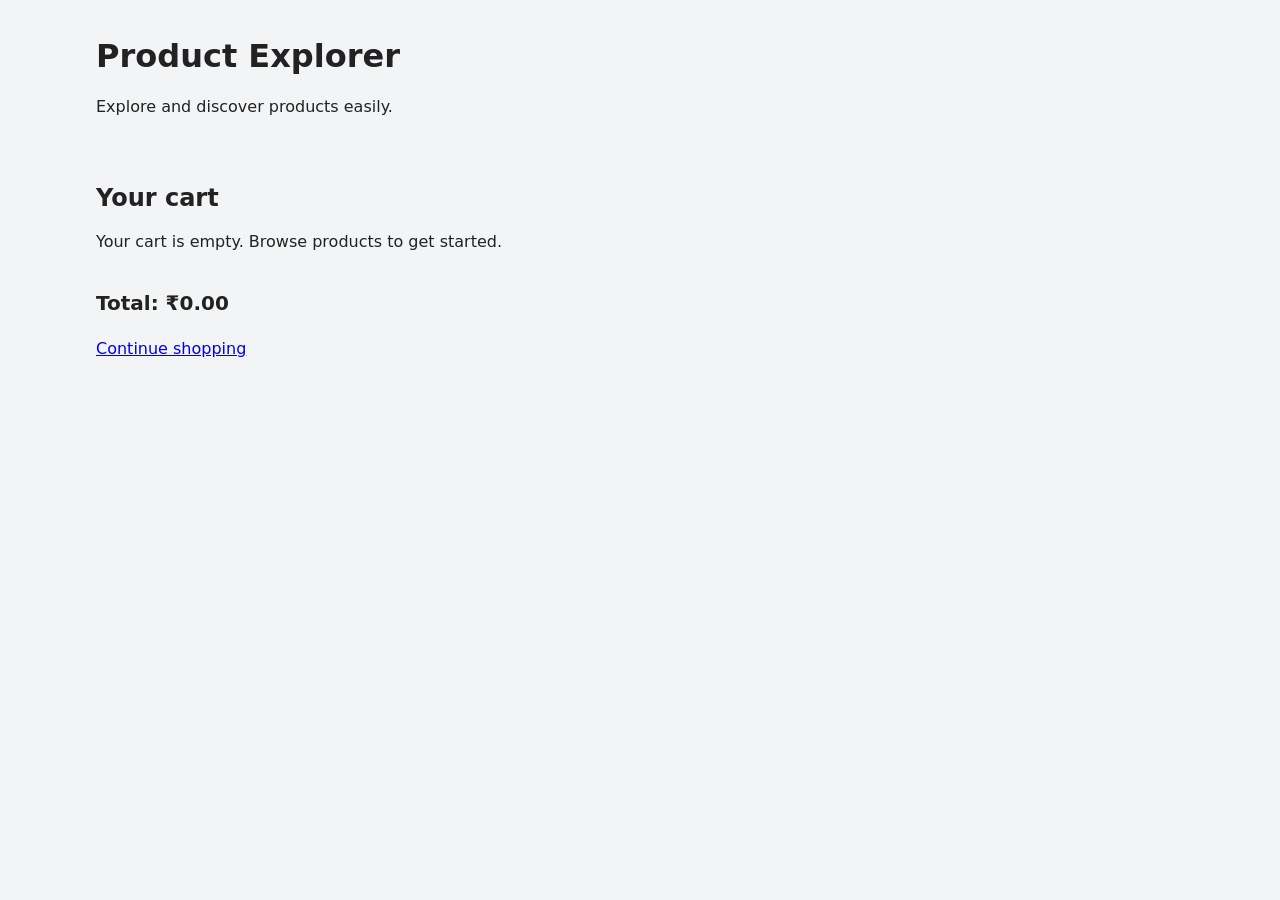
==== cart.html @ fdb5418e "Add persistent cart with quantity controls and INR totals" ====
<!doctype html>
<html lang="en">
  <head>
    <meta charset="UTF-8" />
    <meta name="viewport" content="width=device-width, initial-scale=1.0" />
    <title>Your cart | Product Explorer</title>

    <link rel="stylesheet" href="style.css" />
    <script src="cart.js" defer></script>
    <script src="cart-page.js" defer></script>
  </head>
  <body>
    <header>
      <h1>Product Explorer</h1>
      <p>Explore and discover products easily.</p>
    </header>

    <main>
      <h2>Your cart</h2>
      <p id="cart-status" role="status"></p>

      <ul id="cart-list"></ul>
      <p id="cart-total" hidden></p>

      <a id="continue-shopping" href="index.html">Continue shopping</a>
    </main>
  </body>
</html>
---- style.css ----
body {
  margin: 0;
  font-family:
    system-ui,
    -apple-system,
    BlinkMacSystemFont,
    "Segoe UI",
    Roboto,
    Oxygen,
    Ubuntu,
    Cantarell,
    "Open Sans",
    "Helvetica Neue",
    sans-serif;
  background-color: #f3f4f6;
  color: #222;
}

header,
main {
  max-width: 68rem;
  margin: 0 auto;
  padding: 1rem;
}

#product-list {
  list-style: none;
  padding: 0;
  display: grid;
  grid-template-columns: 1fr;
  gap: 1rem;
}

.product-card {
  background-color: white;
  border: 1px solid #ddd;
  border-radius: 0.5rem;
  padding: 1rem;
}

.product-card img {
  width: 100%;
  height: 12rem;
  object-fit: contain;
}

.product-card p {
  font-weight: 600;
  color: blue;
}

#reload-products,
#reload-product,
.blue-button {
  background-color: blue;
  color: white;
  padding: 0.6rem 1rem;
  border: none;
  border-radius: 0.5rem;
  cursor: pointer;
}

#reload-products[aria-disabled="true"],
#reload-product[aria-disabled="true"] {
  opacity: 0.6;
  cursor: not-allowed;
}

#reload-product {
  margin-bottom: 1rem;
}

label[for="product-search"],
label[for="product-category"],
label[for="product-sort"] {
  display: block;
  margin-bottom: 0.4rem;
}

#product-search,
#product-category,
#product-sort {
  display: block;
  width: 100%;
  max-width: 28rem;
  font: inherit;
  box-sizing: border-box;
  padding: 0.7rem 0.8rem;
  border: 1px solid #ccc;
  border-radius: 0.5rem;
  margin-bottom: 1rem;
}

.product-detail {
  display: grid;
  grid-template-columns: 1fr;
  gap: 1.5rem;
  background-color: white;
  border: 1px solid #ddd;
  border-radius: 0.5rem;
  padding: 1rem;
  margin-bottom: 1.5rem;
}

.product-detail img {
  width: 100%;
  height: 20rem;
  object-fit: contain;
}

.product-detail-info {
  min-width: 0;
  overflow-wrap: anywhere;
  line-height: 1.6;
}

.product-detail-info h3 {
  margin-top: 0;
}

.product-price {
  color: blue;
  font-weight: 700;
}

#cart-list {
  list-style: none;
  padding: 0;
  display: grid;
  gap: 1rem;
}

.cart-item {
  display: grid;
  grid-template-columns: minmax(0, 1fr);
  gap: 1rem;
  padding: 1rem;
  background-color: white;
  border: 1px solid #ddd;
  border-radius: 0.5rem;
  min-width: 0;
}

.cart-item img {
  width: 100%;
  max-width: 10rem;
  height: 10rem;
  object-fit: contain;
  justify-self: center;
}

.cart-item-info {
  min-width: 0;
  overflow-wrap: anywhere;
  line-height: 1.5;
}

.cart-item-info > a {
  font-weight: 700;
}

.cart-quantity-controls {
  display: flex;
  flex-wrap: wrap;
  align-items: center;
  gap: 0.5rem;
}

.cart-quantity-controls p {
  margin: 0;
}

.cart-item button {
  font: inherit;
  padding: 0.6rem 0.8rem;
  border: 1px solid #ccc;
  border-radius: 0.5rem;
  min-height: 2.75rem;
  background-color: #f9fafb;
  color: #222;
  cursor: pointer;
}

.cart-item button:focus-visible {
  outline: 3px solid #2563eb;
  outline-offset: 2px;
}

.cart-item button[aria-disabled="true"] {
  background-color: #e5e7eb;
  border-color: #d1d5db;
  color: #6b7280;
  cursor: not-allowed;
}

.cart-item button.cart-remove {
  background-color: #fee2e2;
  border-color: #fca5a5;
  color: #991b1b;
}

#cart-total {
  margin-top: 1.5rem;
  margin-bottom: 1.5rem;
  font-size: 1.25rem;
  font-weight: 700;
}

@media (min-width: 40rem) {
  #product-list {
    grid-template-columns: repeat(2, minmax(0, 1fr));
  }

  .product-detail {
    grid-template-columns: repeat(2, minmax(0, 1fr));
  }

  .cart-item {
    grid-template-columns: 10rem minmax(0, 1fr);
    align-items: center;
  }
}

@media (min-width: 64rem) {
  #product-list {
    grid-template-columns: repeat(3, minmax(0, 1fr));
  }
}
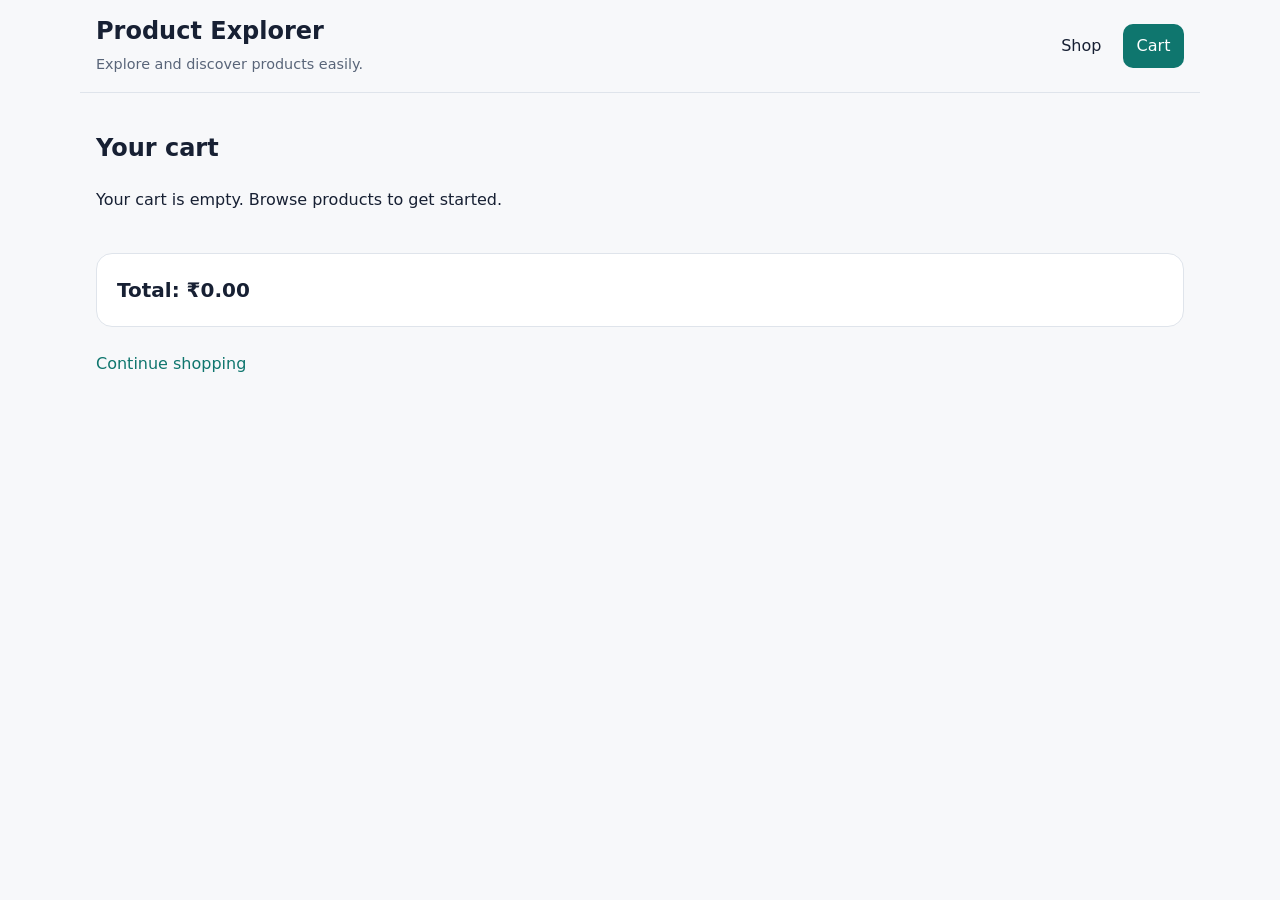
==== commit 7443b910: "Polish responsive storefront and cart styling" ====
--- a/cart.html
+++ b/cart.html
@@ -10,9 +10,16 @@
     <script src="cart-page.js" defer></script>
   </head>
   <body>
-    <header>
-      <h1>Product Explorer</h1>
-      <p>Explore and discover products easily.</p>
+    <header class="site-header">
+      <div class="site-brand">
+        <h1><a href="index.html">Product Explorer</a></h1>
+        <p>Explore and discover products easily.</p>
+      </div>
+
+      <nav class="site-nav" aria-label="Main navigation">
+        <a href="index.html">Shop</a>
+        <a href="cart.html" aria-current="page">Cart</a>
+      </nav>
     </header>
 
     <main>
@@ -22,7 +29,9 @@
       <ul id="cart-list"></ul>
       <p id="cart-total" hidden></p>
 
-      <a id="continue-shopping" href="index.html">Continue shopping</a>
+      <a id="continue-shopping" href="index.html" class="back-link"
+        >Continue shopping</a
+      >
     </main>
   </body>
 </html>
--- a/style.css
+++ b/style.css
@@ -1,3 +1,18 @@
+:root {
+  --color-background: #f7f8fa;
+  --color-surface: #ffffff;
+  --color-text: #172033;
+  --color-muted: #596579;
+  --color-border: #dfe4eb;
+
+  --color-accent: #0f766e;
+  --color-accent-hover: #115e59;
+
+  --radius-card: 1rem;
+  --radius-control: 0.625rem;
+  --shadow-card: 0 4px 16px rgb(15 23 42 / 6%);
+}
+
 body {
   margin: 0;
   font-family:
@@ -12,8 +27,74 @@
     "Open Sans",
     "Helvetica Neue",
     sans-serif;
-  background-color: #f3f4f6;
-  color: #222;
+  background-color: var(--color-background);
+  color: var(--color-text);
+  line-height: 1.6;
+}
+
+.site-header {
+  display: flex;
+  align-items: center;
+  justify-content: space-between;
+  flex-wrap: wrap;
+  gap: 1rem;
+  border-bottom: 1px solid var(--color-border);
+}
+
+.site-brand {
+  min-width: 0;
+}
+
+.site-brand h1 {
+  margin: 0;
+  font-size: 1.5rem;
+  line-height: 1.3;
+}
+
+.site-brand h1 a {
+  color: var(--color-text);
+  text-decoration: none;
+}
+
+.site-brand p {
+  margin: 0.35rem 0 0;
+  color: var(--color-muted);
+  font-size: 0.9rem;
+}
+
+.site-nav {
+  display: flex;
+  flex-wrap: wrap;
+  align-items: center;
+  gap: 0.5rem;
+}
+
+.site-nav a {
+  display: inline-block;
+  padding: 0.55rem 0.85rem;
+  border-radius: var(--radius-control);
+  color: var(--color-text);
+  text-decoration: none;
+  font-weight: 500;
+  transition:
+    background-color 0.2s ease,
+    color 0.2s ease;
+}
+
+.site-nav a:hover {
+  background-color: var(--color-surface);
+  color: var(--color-accent);
+}
+
+.site-nav a[aria-current="page"] {
+  background-color: var(--color-accent);
+  color: var(--color-surface);
+}
+
+.site-brand a:focus-visible,
+.site-nav a:focus-visible {
+  outline: 2px solid var(--color-accent);
+  outline-offset: 3px;
 }
 
 header,
@@ -32,32 +113,96 @@
 }
 
 .product-card {
-  background-color: white;
-  border: 1px solid #ddd;
-  border-radius: 0.5rem;
+  display: flex;
+  flex-direction: column;
+  gap: 0.75rem;
+  min-width: 0;
+  background-color: var(--color-surface);
+  border: 1px solid var(--color-border);
+  border-radius: var(--radius-card);
   padding: 1rem;
+  box-shadow: var(--shadow-card);
+  transition:
+    transform 0.2s ease,
+    box-shadow 0.2s ease,
+    border-color 0.2s ease;
 }
 
 .product-card img {
+  display: block;
   width: 100%;
-  height: 12rem;
+  height: 14rem;
   object-fit: contain;
+  background-color: var(--color-background);
+  border-radius: var(--radius-control);
+}
+
+.product-card h3 {
+  margin: 0;
+  font-size: 1rem;
+  line-height: 1.45;
+  overflow-wrap: anywhere;
+}
+
+.product-card h3 a,
+.product-card h3 a:visited {
+  color: var(--color-text);
+  text-decoration: none;
+}
+
+.product-card h3 a:hover {
+  color: var(--color-accent);
+  text-decoration: underline;
+}
+
+.product-card h3 a:focus-visible {
+  outline: 2px solid var(--color-accent);
+  outline-offset: 3px;
+  border-radius: 2px;
 }
 
 .product-card p {
-  font-weight: 600;
-  color: blue;
+  font-size: 1.125rem;
+  font-weight: 700;
+  margin: auto 0 0;
+  color: var(--color-accent);
+}
+
+@media (hover: hover) and (pointer: fine) {
+  .product-card:hover {
+    transform: translateY(-3px);
+    border-color: var(--color-accent);
+    box-shadow: 0 10px 24px rgb(15 23 42 / 10%);
+  }
+}
+
+@media (prefers-reduced-motion: reduce) {
+  .product-card,
+  .site-nav a {
+    transition: none;
+  }
+
+  .product-card:hover {
+    transform: none;
+  }
 }
 
 #reload-products,
 #reload-product,
 .blue-button {
-  background-color: blue;
+  font: inherit;
+  background-color: var(--color-accent);
   color: white;
   padding: 0.6rem 1rem;
   border: none;
-  border-radius: 0.5rem;
+  border-radius: var(--radius-control);
   cursor: pointer;
+}
+
+#reload-products:not([aria-disabled="true"]):hover,
+#reload-product:not([aria-disabled="true"]):hover,
+.blue-button:not([aria-disabled="true"]):hover {
+  background-color: var(--color-accent-hover);
 }
 
 #reload-products[aria-disabled="true"],
@@ -68,13 +213,6 @@
 
 #reload-product {
   margin-bottom: 1rem;
-}
-
-label[for="product-search"],
-label[for="product-category"],
-label[for="product-sort"] {
-  display: block;
-  margin-bottom: 0.4rem;
 }
 
 #product-search,
@@ -82,48 +220,95 @@
 #product-sort {
   display: block;
   width: 100%;
-  max-width: 28rem;
   font: inherit;
   box-sizing: border-box;
   padding: 0.7rem 0.8rem;
-  border: 1px solid #ccc;
-  border-radius: 0.5rem;
-  margin-bottom: 1rem;
+  border: 1px solid var(--color-border);
+  border-radius: var(--radius-control);
+  background-color: var(--color-surface);
+  color: var(--color-text);
+}
+
+#product-search:focus-visible,
+#product-category:focus-visible,
+#product-sort:focus-visible,
+#reload-products:focus-visible,
+#reload-product:focus-visible,
+.blue-button:focus-visible {
+  outline: 2px solid var(--color-accent);
+  outline-offset: 3px;
 }
 
 .product-detail {
   display: grid;
   grid-template-columns: 1fr;
+  align-items: start;
   gap: 1.5rem;
-  background-color: white;
-  border: 1px solid #ddd;
-  border-radius: 0.5rem;
-  padding: 1rem;
+  background-color: var(--color-surface);
+  border: 1px solid var(--color-border);
+  border-radius: var(--radius-card);
+  padding: 1.25rem;
   margin-bottom: 1.5rem;
+  box-shadow: var(--shadow-card);
 }
 
 .product-detail img {
+  display: block;
   width: 100%;
   height: 20rem;
   object-fit: contain;
+  background-color: var(--color-background);
+  border-radius: var(--radius-control);
 }
 
 .product-detail-info {
+  display: flex;
+  flex-direction: column;
+  gap: 1rem;
   min-width: 0;
   overflow-wrap: anywhere;
   line-height: 1.6;
 }
 
+.product-detail-info > * {
+  margin: 0;
+}
+
 .product-detail-info h3 {
-  margin-top: 0;
-}
-
-.product-price {
-  color: blue;
+  font-size: 1.5rem;
+  line-height: 1.25;
+  margin: 0;
+}
+
+.product-detail .product-price {
+  font-size: 1.375rem;
+  color: var(--color-accent);
   font-weight: 700;
 }
 
+.product-detail .blue-button {
+  align-self: flex-start;
+}
+
+.back-link,
+.back-link:visited {
+  display: inline-block;
+  color: var(--color-accent);
+  text-decoration: none;
+}
+
+.back-link:hover {
+  text-decoration: underline;
+}
+
+.back-link:focus-visible {
+  outline: 2px solid var(--color-accent);
+  outline-offset: 3px;
+  border-radius: 2px;
+}
+
 #cart-list {
+  margin: 0;
   list-style: none;
   padding: 0;
   display: grid;
@@ -134,29 +319,63 @@
   display: grid;
   grid-template-columns: minmax(0, 1fr);
   gap: 1rem;
-  padding: 1rem;
-  background-color: white;
-  border: 1px solid #ddd;
-  border-radius: 0.5rem;
-  min-width: 0;
+  padding: 1.25rem;
+  background-color: var(--color-surface);
+  border: 1px solid var(--color-border);
+  border-radius: var(--radius-card);
+  min-width: 0;
+  box-shadow: var(--shadow-card);
 }
 
 .cart-item img {
+  display: block;
   width: 100%;
   max-width: 10rem;
   height: 10rem;
   object-fit: contain;
   justify-self: center;
+  background-color: var(--color-background);
+  border-radius: var(--radius-control);
 }
 
 .cart-item-info {
+  display: flex;
+  flex-direction: column;
+  gap: 0.75rem;
   min-width: 0;
   overflow-wrap: anywhere;
   line-height: 1.5;
 }
 
+.cart-item-info > p {
+  margin: 0;
+}
+
 .cart-item-info > a {
+  font-size: 1.125rem;
   font-weight: 700;
+  color: var(--color-text);
+  text-decoration: none;
+}
+
+.cart-item-info > a:hover {
+  color: var(--color-accent);
+  text-decoration: underline;
+}
+
+.cart-item-info > a:focus-visible {
+  outline: 2px solid var(--color-accent);
+  outline-offset: 3px;
+  border-radius: 2px;
+}
+
+.cart-unit-price {
+  color: var(--color-muted);
+}
+
+.cart-line-total {
+  font-weight: 700;
+  color: var(--color-accent);
 }
 
 .cart-quantity-controls {
@@ -173,46 +392,75 @@
 .cart-item button {
   font: inherit;
   padding: 0.6rem 0.8rem;
-  border: 1px solid #ccc;
-  border-radius: 0.5rem;
+  border: 1px solid var(--color-border);
+  border-radius: var(--radius-control);
   min-height: 2.75rem;
-  background-color: #f9fafb;
-  color: #222;
+  background-color: var(--color-surface);
+  color: var(--color-text);
   cursor: pointer;
 }
 
 .cart-item button:focus-visible {
-  outline: 3px solid #2563eb;
+  outline: 3px solid var(--color-accent);
   outline-offset: 2px;
 }
 
 .cart-item button[aria-disabled="true"] {
-  background-color: #e5e7eb;
-  border-color: #d1d5db;
-  color: #6b7280;
+  background-color: var(--color-background);
+  border-color: var(--color-border);
+  color: var(--color-muted);
   cursor: not-allowed;
 }
 
 .cart-item button.cart-remove {
+  align-self: flex-start;
   background-color: #fee2e2;
   border-color: #fca5a5;
   color: #991b1b;
 }
 
 #cart-total {
-  margin-top: 1.5rem;
-  margin-bottom: 1.5rem;
+  margin: 1.5rem 0;
+  padding: 1.25rem;
   font-size: 1.25rem;
   font-weight: 700;
+  color: var(--color-text);
+  background-color: var(--color-surface);
+  border: 1px solid var(--color-border);
+  border-radius: var(--radius-card);
+}
+
+.product-filters {
+  display: grid;
+  grid-template-columns: minmax(0, 1fr);
+  gap: 1rem;
+}
+
+.filter-field {
+  min-width: 0;
+}
+
+.filter-field label {
+  display: block;
+  margin-bottom: 0.4rem;
 }
 
 @media (min-width: 40rem) {
+  .product-filters {
+    grid-template-columns: repeat(2, minmax(0, 1fr));
+  }
+
+  .filter-field-search {
+    grid-column: 1/-1;
+  }
+
   #product-list {
     grid-template-columns: repeat(2, minmax(0, 1fr));
   }
 
   .product-detail {
     grid-template-columns: repeat(2, minmax(0, 1fr));
+    padding: 2rem;
   }
 
   .cart-item {
@@ -222,6 +470,14 @@
 }
 
 @media (min-width: 64rem) {
+  .product-filters {
+    grid-template-columns: 2fr 1fr 1fr;
+  }
+
+  .filter-field-search {
+    grid-column: auto;
+  }
+
   #product-list {
     grid-template-columns: repeat(3, minmax(0, 1fr));
   }
